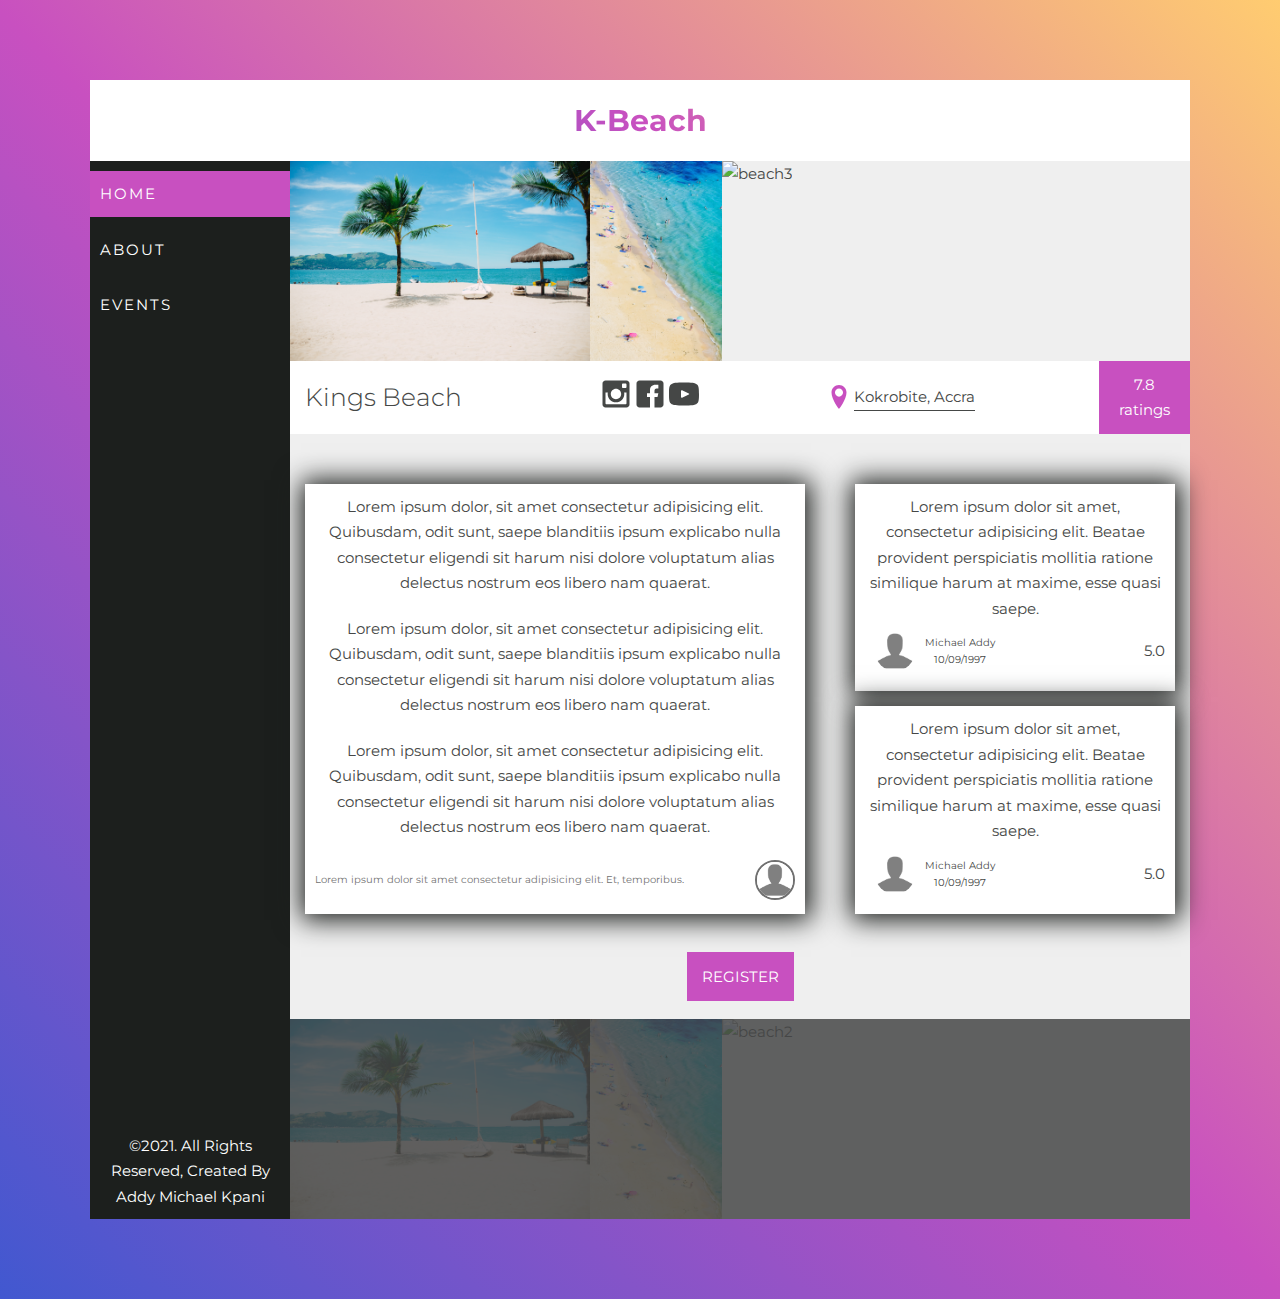
==== index.html @ 6132b2ba "completed" ====
<!DOCTYPE html>
<html lang="en">
<head>
    <meta charset="UTF-8">
    <meta name="viewport" content="width=device-width, initial-scale=1.0">
    <link rel="stylesheet" href="css/style.css">
    <title>K-Beach | Home</title>
</head>
<body>
    <main class="container">
        <header class="header">
            <h1 class="logo">K-Beach</h1>
        </header>

        <section class="contents">
            <section class="sidebar">
                <nav class="navbar">
                    <li class="active"><a href="/index.html">Home</a></li>
                    <li><a href="/about.html">About</a></li>
                    <li><a href="/event.html">Events</a></li>
                </nav>
    
                <footer class="footer">
                    <p>
                        &copy;2021. All rights reserved, created by addy michael kpani
                    </p>
                </footer>
            </section>
            
            <section class="beach">
                <div class="images">
                    <figure>
                        <img src="/img/beach1.jpg" alt="beach1">
                    </figure>
                    <figure>
                        <img src="/img/beach2.jpg" alt="beach2">
                    </figure>
                    <figure>
                        <img src="/img/beach3.jpg" alt="beach3">
                    </figure>
                </div>

                <div class="contact">
                    <h2 class="m-heading">Kings beach</h2>
                    <div class="contact-info">
                        <svg class="icon">
                            <use xlink:href="img/spirite.svg#icon-instagram"></use>
                        </svg>
                        <svg class="icon">
                            <use xlink:href="img/spirite.svg#icon-facebook"></use>
                        </svg>
                        <svg class="icon">
                            <use xlink:href="img/spirite.svg#icon-youtube"></use>
                        </svg>
                    </div>
                    <div class="location">
                        <svg class="icon">
                            <use xlink:href="img/spirite.svg#icon-location-pin
                            "></use>
                        </svg>
                         <span>Kokrobite, Accra</span>
                    </div>
                    <div class="overall-ratings">
                        <div>7.8</div>  
                        <span>ratings</span>
                    </div>
                </div>
                
                <div class="information m-info">
                    <div class="main-info">
                        <p class="p-xy">
                            Lorem ipsum dolor, sit amet consectetur adipisicing elit. Quibusdam, odit sunt, saepe blanditiis ipsum explicabo nulla consectetur eligendi sit harum nisi dolore voluptatum alias delectus nostrum eos libero nam quaerat.
                        </p>
                        <p class="p-xy">
                            Lorem ipsum dolor, sit amet consectetur adipisicing elit. Quibusdam, odit sunt, saepe blanditiis ipsum explicabo nulla consectetur eligendi sit harum nisi dolore voluptatum alias delectus nostrum eos libero nam quaerat.
                        </p>
                        <p class="p-xy">
                            Lorem ipsum dolor, sit amet consectetur adipisicing elit. Quibusdam, odit sunt, saepe blanditiis ipsum explicabo nulla consectetur eligendi sit harum nisi dolore voluptatum alias delectus nostrum eos libero nam quaerat.
                        </p>
                        <div class="recommendation p-xy">
                            <blockquote>
                                Lorem ipsum dolor sit amet consectetur adipisicing elit. Et, temporibus.
                            </blockquote>
                            <img src="/img/user.png" alt="user">
                        </div>
                    </div>
                    <div class="reviews">
                        <div class="review p-xy">
                            <p>
                                Lorem ipsum dolor sit amet, consectetur adipisicing elit. Beatae provident perspiciatis mollitia ratione similique harum at maxime, esse quasi saepe.
                            </p>
                            <div class="user">
                                <div class="user-info m-xy">
                                    <img src="/img/user.png" alt="review user 1">
                                    <div class="user-name">
                                        <span>Michael Addy</span>
                                        <span>10/09/1997</span>
                                    </div>
                                </div>
                                <span class="user-rating">5.0</span> 
                            </div>
                        </div>
                        <div class="review p-xy">
                            <p>
                                Lorem ipsum dolor sit amet, consectetur adipisicing elit. Beatae provident perspiciatis mollitia ratione similique harum at maxime, esse quasi saepe.
                            </p>
                            <div class="user">
                                <div class="user-info m-xy">
                                    <img src="/img/user.png" alt="review user 1">
                                    <div class="user-name">
                                        <span>Michael Addy</span>
                                        <span>10/09/1997</span>
                                    </div>
                                </div>
                                <span class="user-rating">5.0</span> 
                            </div>
                        </div>
                    </div>
                </div>

                <section class="cta">
                    <a href="#" class="btn">Register</a>
                </section>

                <div class="images footer">
                    <figure>
                        <img src="/img/beach1.jpg" alt="beach1">
                    </figure>
                    <figure>
                        <img src="/img/beach2.jpg" alt="beach3">
                    </figure>
                    <figure>
                        <img src="/img/beach3.jpg" alt="beach2">
                    </figure>
                </div>
            </section>
        </section>
    </main>
</body>
</html>
---- css/style.css ----
@import url("https://fonts.googleapis.com/css2?family=Montserrat:ital,wght@0,100;0,200;0,300;0,400;0,500;0,600;0,700;0,800;0,900;1,100;1,200;1,300;1,400;1,500;1,600;1,700;1,800;1,900&display=swap");

:root {
  --gradient-color-1: #4158d0;
  --gradient-color-2: #c850c0;
  --gradient-color-3: #ffcc70;

  --color-primary: #fff;
  --color-secondary: #1c1f1d;
  --color-secondary-light: #454746;

  --shadow: 1px 1px 2.5rem 0.5rem var(--color-secondary);
}

* {
  margin: 0;
  padding: 0;
  box-sizing: border-box;
}

html {
  font-size: 62.5%;
}

body {
  font-family: "Montserrat", sans-serif;
  background-image: linear-gradient(
    45deg,
    var(--gradient-color-1),
    var(--gradient-color-2),
    var(--gradient-color-3)
  );
  background-repeat: no-repeat;
  background-size: 100%;
  min-height: 100vh;
  line-height: 1.7;
  color: var(--color-secondary-light);
}

/* UTILITIES */
.logo {
  font-size: 3rem;
}

.container {
  background: #efefef;
  max-width: 110rem;
  margin: 8rem auto;
  min-height: 100vh;
}

a {
  text-decoration: none;
  text-transform: uppercase;
}

li {
  list-style: none;
}

.active {
  background: var(--gradient-color-2);
}

.icon {
  width: 3rem;
  height: 3rem;
}

.l-heading {
  font-size: 8rem;
  font-weight: 500;
}

.m-heading {
  font-size: 2.5rem;
}

.mb {
  margin-bottom: 0.5rem;
}

.m-xy {
  margin: 1rem;
}

.p-xy {
  padding: 1rem;
}

.m-info {
  margin: 5rem 1.5rem;
}

/* HEADER */
.header {
  background: #fff;
  text-align: center;
  padding: 1.5rem;
}

.header h1 {
  background: linear-gradient(
    45deg,
    var(--gradient-color-1),
    var(--gradient-color-2),
    var(--gradient-color-3)
  );
  -webkit-background-clip: text;
  color: transparent;
}

/* MAIN BODY */
.contents {
  display: flex;
  background: #efefef;
  font-size: 1.5rem;
}

.contents .sidebar {
  background: var(--color-secondary);
  display: flex;
  flex-direction: column;
  justify-content: space-between;
  flex: 0 0 20rem;
}

.contents .sidebar li a {
  color: var(--color-primary);
  display: block;
  padding: 1rem;
  z-index: 2;
  position: relative;
  letter-spacing: 0.2rem;
}

.contents .sidebar li {
  position: relative;
  margin-bottom: 1rem;
}

.contents .sidebar li:first-child {
  margin-top: 1rem;
}

.contents .sidebar li::before {
  content: "";
  background: var(--gradient-color-2);
  width: 3px;
  height: 100%;
  position: absolute;
  left: 0;
  top: 0;
  transform: scaleY(0);
  transition: transform 0.3s ease-in, width 0.2s 0.2s;
  z-index: 1;
}

.contents .sidebar li:hover::before {
  transform: scaleY(1);
  width: 100%;
}

.contents .sidebar .footer {
  text-align: center;
  text-transform: capitalize;
  padding: 1rem;
  color: var(--color-primary);
}

/* BEACH */
.contents .beach {
  /* for testing purposes */
  min-height: 80rem;
}

/* CONTENT IMAGE COMPONENT */
.contents .images {
  display: flex;
  height: 20rem;
}

.contents .images img {
  width: 100%;
  height: 100%;
  display: block;
}

/* CONTACT COMPOENT*/
.contents .contact {
  background: var(--color-primary);
  display: flex;
  justify-content: space-between;
  align-items: center;
  color: var(--color-secondary-light);
}

.contents .contact h2 {
  font-weight: 300;
  text-transform: capitalize;
  padding: 1.5rem;
}

.contents .contact .contact-info .icon {
  fill: var(--color-secondary-light);
}

.contents .contact .location .icon {
  fill: var(--gradient-color-2);
}

.contents .contact .contact-info .icon {
  cursor: pointer;
  transition: fill 0.2s;
}

.contents .contact .location span {
  cursor: pointer;
  border-bottom: 1px solid var(--color-secondary-light);
  transition: all 0.2s;
  display: inline-block;
}

.contents .contact .location span:hover {
  border-bottom: 1px solid var(--gradient-color-2);
  box-shadow: var(--shadow);
}

.contents .contact .contact-info .icon:hover {
  fill: var(--gradient-color-2);
}

.contents .contact .location {
  display: flex;
  align-items: center;
}

.contents .contact .overall-ratings {
  align-self: stretch;
  flex-direction: column;
  display: flex;
  align-items: center;
  justify-content: center;
  background: var(--gradient-color-2);
  color: var(--color-primary);
  padding: 0 2rem;
}

/* INFORMATION */
.contents .beach .information {
  display: flex;
  justify-content: space-between;
  text-align: center;
}

.contents .beach .information .main-info {
  background: var(--color-primary);
  min-height: 40rem;
  flex: 0 0 50rem;
  margin-right: 5rem;
  box-shadow: var(--shadow);
}

/* RECOMMENDATION */
.contents .beach .recommendation {
  display: flex;
  align-items: center;
}

.contents .beach .recommendation blockquote {
  color: #707070;
  font-size: 1rem;
  margin-right: auto;
}

.contents .beach .recommendation img {
  width: 4rem;
  height: 4rem;
  border: 2px solid #707070;
  border-radius: 50%;
}

/* REVIEWS */
.contents .beach .information .reviews {
  flex: 1;
  display: flex;
  flex-direction: column;
}

.contents .beach .information .reviews .review {
  background: var(--color-primary);
  box-shadow: var(--shadow);
}

.contents .beach .information .reviews .review .user {
  display: flex;
  align-items: center;
  justify-content: space-between;
}

.contents .beach .information .reviews .review .user .user-info {
  display: flex;
  text-align: center;
  align-items: center;
}

.contents .beach .information .reviews .review .user .user-info span {
  display: block;
  font-size: 1rem;
}

.contents .beach .information .reviews .review .user .user-info img {
  width: 4rem;
  height: 4rem;
  border-radius: 50%;
  margin-right: 1rem;
}

.contents .beach .information .reviews .review:not(:last-child) {
  margin-bottom: 1.5rem;
}

/* IMAGES FOOTER */
.images.footer {
  position: relative;
}

.images.footer::before {
  content: "";
  width: 100%;
  height: 100%;
  position: absolute;
  top: 0;
  left: 0;
  background: var(--color-secondary-light);
  opacity: 0.85;
}

/* CTA */
.contents .beach .cta {
  text-align: center;
  margin-bottom: 3rem;
}

.contents .beach .cta a {
  padding: 1.5rem;
  background: var(--gradient-color-2);
  color: var(--color-primary);
  transition: background 0.2s;
}

.contents .beach .cta a:hover {
  background: var(--gradient-color-3);
  box-shadow: var(--shadow);
}

/* ABOUT PAGE */
.contents .about {
  min-height: 80rem;
}

/* VIDEO COMPONENT */
.contents .video-file {
  width: 100%;
  height: 50vh;
  position: relative;
}

.contents .video-file::before {
  content: "";
  height: 100%;
  width: 100%;
  position: absolute;
  top: 0;
  left: 0;
  background: var(--gradient-color-2);
  opacity: 0.6;
}

.contents .video-file video {
  width: 100%;
  height: 100%;
  object-fit: fill;
}

.contents .video-file .about-info {
  text-align: center;
  padding: 1.5rem;
  position: absolute;
  top: 50%;
  left: 50%;
  transform: translate(-50%, -50%);
  width: 100%;
}

.contents .video-file .about-info h1 {
  text-transform: capitalize;
}

.contents .video-file .about-info p,
.contents .video-file .about-info h1 {
  color: var(--color-primary);
}

.contents .video-file .about-info p {
  font-size: 1.5rem;
}

.contents .about .information .main-info {
  text-align: center;
  background: var(--color-primary);
  padding: 1.5rem;
  box-shadow: var(--shadow);
}

.contents .about .information .services {
  text-align: center;
  margin-top: 2rem;
}

.contents .about .information .services .animate {
  color: var(--gradient-color-2);
  cursor: pointer;
  transition: transform 0.2s;
  display: inline-block;
}

.contents .about .information .services .animate:hover {
  transform: skewY(-10deg);
  text-shadow: 0.5rem 0.5rem 1rem var(--color-secondary);
}

.contents .about .information .services .detail {
  display: flex;
  justify-content: space-between;
  width: 100%;
}

.contents .about .information .services .detail .service {
  background: var(--color-primary);
  margin: 1.5rem 1rem;
  padding: 1rem;
  box-shadow: var(--shadow);
}

.contents .about .information .services .detail .service i {
  font-size: 3.5rem;
  color: var(--gradient-color-2);
}

/* OUR EVENTS */
.contents .event {
  min-height: 100vh;
  text-align: center;
}

.contents .event .information div:not(:last-child) {
  margin-bottom: 4rem;
}

.contents .event .information .bonfire,
.contents .event .information .cruise,
.contents .event .information .drinkup {
  width: 100%;
  height: 40vh;
  position: relative;
  color: var(--color-primary);
  background: var(--color-primary);
  padding: 1.5rem;
}

.contents .event .information .bonfire::before,
.contents .event .information .cruise::before,
.contents .event .information .drinkup::before {
  content: "";
  width: 100%;
  height: 100%;
  position: absolute;
  top: 0;
  left: 0;
  opacity: 0.5;
}

.contents .event .information .bonfire::before {
  background: var(--gradient-color-1);
}

.contents .event .information .cruise::before {
  background: var(--gradient-color-2);
}

.contents .event .information .drinkup::before {
  background: var(--gradient-color-3);
}

.contents .event .information .bonfire div,
.contents .event .information .cruise div,
.contents .event .information .drinkup div {
  position: absolute;
  top: 50%;
  left: 50%;
  transform: translate(-50%, -50%);
}

.contents .event .information .bonfire div h2,
.contents .event .information .cruise div h2,
.contents .event .information .drinkup div h2 {
  font-weight: 500;
}

.contents .event .information video {
  width: 100%;
  height: 100%;
  object-fit: fill;
}
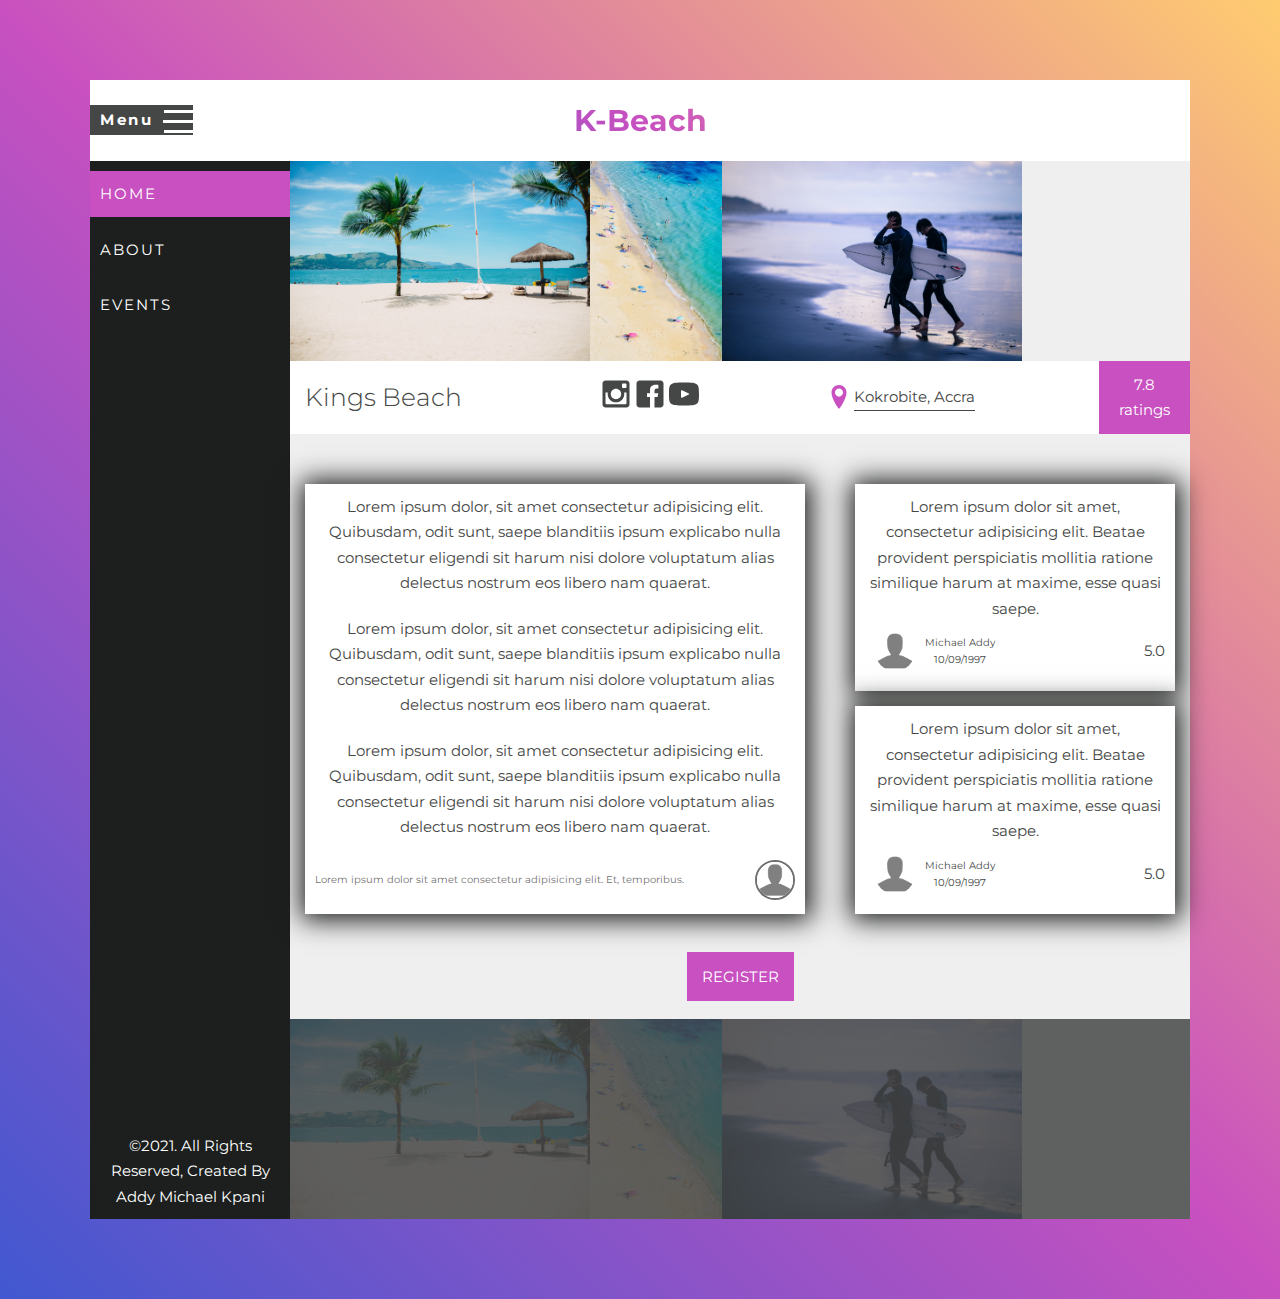
==== commit 5b35ae3b: "menu added" ====
--- a/index.html
+++ b/index.html
@@ -13,6 +13,14 @@
         </header>
 
         <section class="contents">
+            <input type="checkbox" name="" id="open">
+            <label for="open">
+                <p>Menu</p>
+                <div class="toggle">
+                    <div></div>
+                </div>
+            </label>
+            
             <section class="sidebar">
                 <nav class="navbar">
                     <li class="active"><a href="/index.html">Home</a></li>
--- a/css/style.css
+++ b/css/style.css
@@ -513,3 +513,75 @@
   height: 100%;
   object-fit: fill;
 }
+
+/* HUMBURGER MENU */
+label {
+  background: var(--color-secondary-light);
+  position: fixed;
+  z-index: 3;
+  top: 10.5rem;
+  display: flex;
+  align-items: center;
+}
+
+label p {
+  margin-right: 1rem;
+  font-weight: bold;
+  color: var(--color-primary);
+  padding-left: 1rem;
+  letter-spacing: 0.25rem;
+}
+
+.toggle {
+  height: 3rem;
+  width: 3rem;
+}
+
+.toggle div {
+  height: 3px;
+  width: 100%;
+  background: var(--color-primary);
+  position: relative;
+  top: 50%;
+  transition: transform 0.2s, background 0.2s;
+  padding: 1px;
+}
+
+.toggle div::before,
+.toggle div::after {
+  content: "";
+  width: 100%;
+  height: 3px;
+  background: var(--color-primary);
+  position: absolute;
+  transition: background 0.2s;
+}
+
+.toggle div::before {
+  top: -1rem;
+}
+
+.toggle div::after {
+  top: 1rem;
+}
+
+.contents input:checked + label .toggle div {
+  transform: translateX(-1px);
+  background: transparent;
+}
+
+.contents input:checked + label .toggle div::before {
+  transform: translateY(1rem) rotate(45deg);
+}
+
+.contents input:checked + label .toggle div::after {
+  transform: translateY(-1rem) rotate(-45deg);
+}
+
+input {
+  display: none;
+}
+
+.contents input:checked ~ .sidebar {
+  display: none;
+}
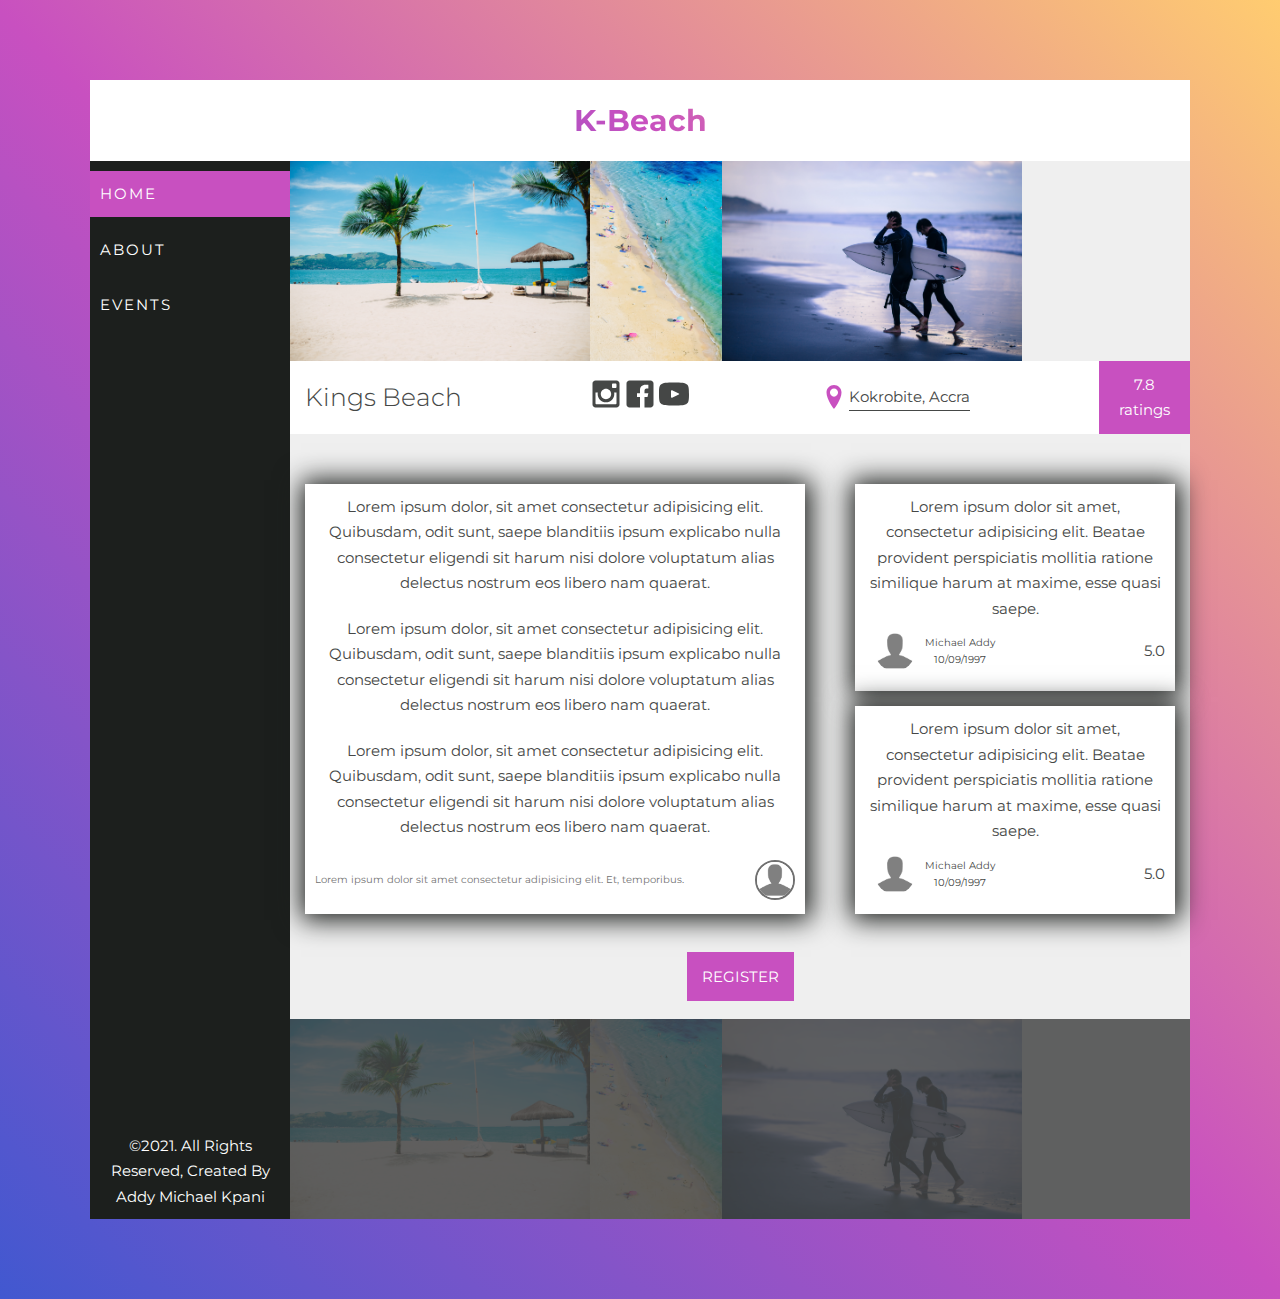
==== commit 8b550601: "responsive added" ====
--- a/index.html
+++ b/index.html
@@ -4,6 +4,7 @@
     <meta charset="UTF-8">
     <meta name="viewport" content="width=device-width, initial-scale=1.0">
     <link rel="stylesheet" href="css/style.css">
+    <link rel="stylesheet" href="css/responsive.css" media="screen and (max-width: 1100px)">
     <title>K-Beach | Home</title>
 </head>
 <body>
--- a/css/style.css
+++ b/css/style.css
@@ -193,12 +193,16 @@
   justify-content: space-between;
   align-items: center;
   color: var(--color-secondary-light);
+  position: sticky;
+  top: 0;
+  z-index: 2;
 }
 
 .contents .contact h2 {
   font-weight: 300;
   text-transform: capitalize;
   padding: 1.5rem;
+  padding-right: 0;
 }
 
 .contents .contact .contact-info .icon {
@@ -255,7 +259,8 @@
 
 .contents .beach .information .main-info {
   background: var(--color-primary);
-  min-height: 40rem;
+  /* FOR TESTING PURPOSES */
+  /* min-height: 40rem; */
   flex: 0 0 50rem;
   margin-right: 5rem;
   box-shadow: var(--shadow);
@@ -282,7 +287,6 @@
 
 /* REVIEWS */
 .contents .beach .information .reviews {
-  flex: 1;
   display: flex;
   flex-direction: column;
 }
@@ -520,8 +524,8 @@
   position: fixed;
   z-index: 3;
   top: 10.5rem;
-  display: flex;
-  align-items: center;
+  align-items: center;
+  display: none;
 }
 
 label p {
@@ -540,11 +544,12 @@
 .toggle div {
   height: 3px;
   width: 100%;
-  background: var(--color-primary);
   position: relative;
   top: 50%;
   transition: transform 0.2s, background 0.2s;
   padding: 1px;
+
+  background: var(--color-primary);
 }
 
 .toggle div::before,
@@ -583,5 +588,5 @@
 }
 
 .contents input:checked ~ .sidebar {
-  display: none;
-}
+  display: fixed;
+}
--- a/css/responsive.css
+++ b/css/responsive.css
@@ -0,0 +1,67 @@
+body {
+  background: var(--color-primary);
+}
+
+.container {
+  margin: 0 auto;
+}
+
+@media only screen and (max-width: 64.44em) {
+  .contents .beach .information {
+    display: block;
+  }
+
+  .contents .beach .information .main-info {
+    margin-right: 0;
+  }
+
+  .contents .beach .information .reviews {
+    margin-top: 1.5rem;
+  }
+}
+
+@media only screen and (max-width: 50em) {
+  .contents .sidebar {
+    display: none;
+  }
+
+  label {
+    display: flex;
+    top: 2.5rem;
+  }
+
+  .contents input:checked ~ .sidebar {
+    display: flex;
+  }
+
+  .contents .images figure:nth-child(2) {
+    display: none;
+  }
+}
+
+@media only screen and (max-width: 35.62em) {
+  .container {
+    overflow-x: hidden;
+  }
+
+  .contents .contact {
+    text-align: center;
+    display: block;
+  }
+
+  .contents .contact .location {
+    display: inline-block;
+    text-align: center;
+    margin-bottom: 1rem;
+  }
+
+  .contents .images figure:last-child {
+    display: none;
+    object-fit: cover;
+  }
+
+  /* ABOUT */
+  .contents .about .information .services .detail {
+    flex-direction: column;
+  }
+}
